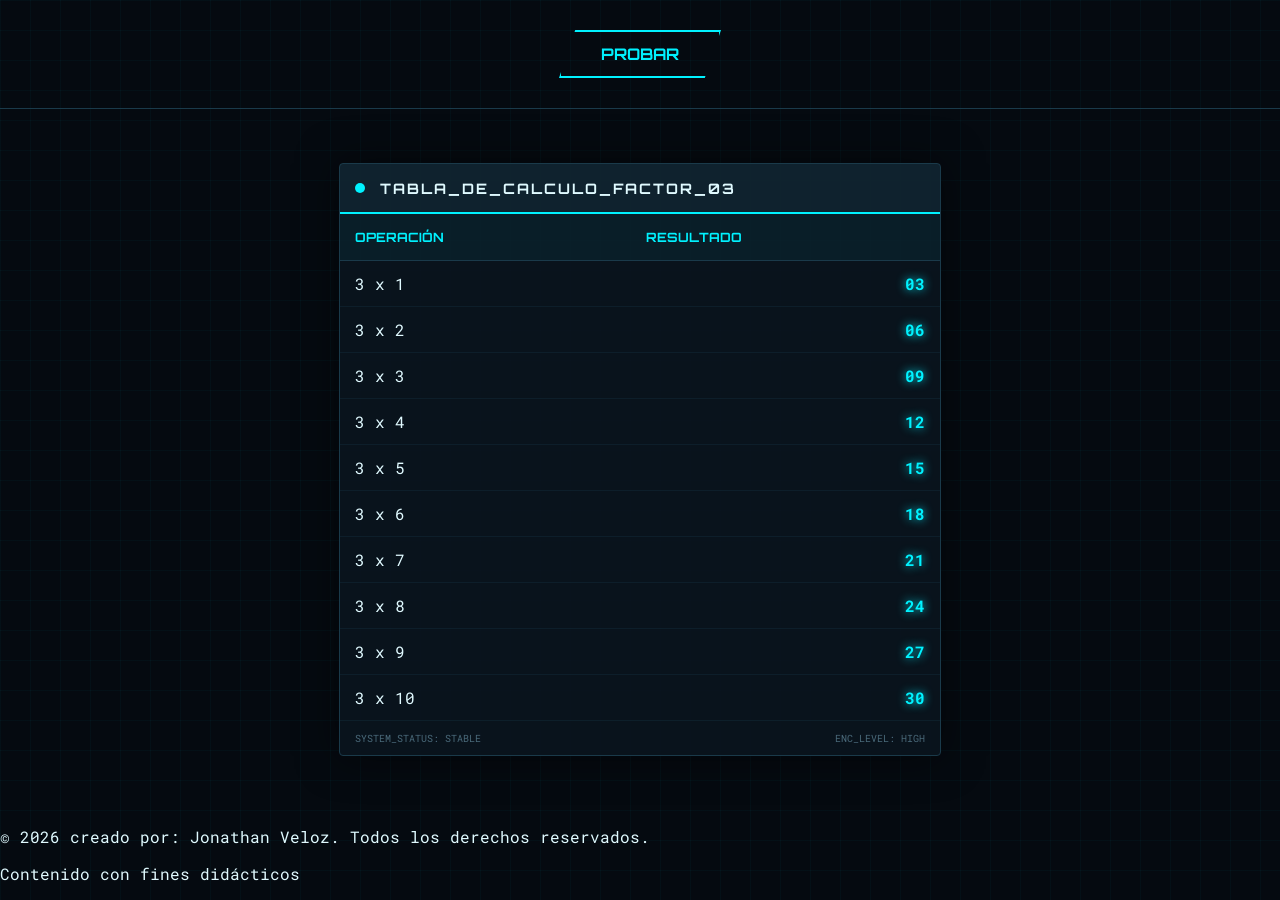
==== multiplicar.html @ 5f0f6cd4 "feat: first commit" ====
<!DOCTYPE html>
<html lang="es">
<head>
    <meta charset="UTF-8">
    <meta name="viewport" content="width=device-width, initial-scale=1.0">
    <title>Interface v3.0 - Tabla del 3</title>
    <link rel="stylesheet" href="multiplicar.css">
    <link href="https://fonts.googleapis.com/css2?family=Orbitron:wght@400;700&family=Roboto+Mono:wght@300;500&display=swap" rel="stylesheet">
</head>
<body>

    <div class="background-overlay"></div>

    <header class="main-header">
        <button class="btn-tech">PROBAR</button>
    </header>

    <main class="viewport">
        <div class="data-frame">
            <div class="frame-header">
                <span class="status-indicator"></span>
                <h1>TABLA_DE_CALCULO_FACTOR_03</h1>
            </div>
            
            <div class="table-container">
                <table class="tech-table">
                    <thead>
                        <tr>
                            <th>OPERACIÓN</th>
                            <th>RESULTADO</th>
                        </tr>
                    </thead>
                    <tbody>
                        <tr><td>3 x 1</td><td class="glow-cell">03</td></tr>
                        <tr><td>3 x 2</td><td class="glow-cell">06</td></tr>
                        <tr><td>3 x 3</td><td class="glow-cell">09</td></tr>
                        <tr><td>3 x 4</td><td class="glow-cell">12</td></tr>
                        <tr><td>3 x 5</td><td class="glow-cell">15</td></tr>
                        <tr><td>3 x 6</td><td class="glow-cell">18</td></tr>
                        <tr><td>3 x 7</td><td class="glow-cell">21</td></tr>
                        <tr><td>3 x 8</td><td class="glow-cell">24</td></tr>
                        <tr><td>3 x 9</td><td class="glow-cell">27</td></tr>
                        <tr><td>3 x 10</td><td class="glow-cell">30</td></tr>
                    </tbody>
                </table>
            </div>
            <div class="frame-footer">
                <span>SYSTEM_STATUS: STABLE</span>
                <span>ENC_LEVEL: HIGH</span>
            </div>
        </div>
    </main>

</body>
<footer>
<p>&copy; 2026 creado por: Jonathan Veloz. Todos los derechos reservados.</p>
<p>Contenido con fines didácticos</p>
</footer>
</html>
---- multiplicar.css ----
/* Variables de Estilo Tech */
:root {
    --neon-cyan: #00f2ff;
    --dark-bg: #050a10;
    --panel-bg: rgba(10, 20, 30, 0.9);
    --border-color: #1a3a4a;
    --font-header: 'Orbitron', sans-serif;
    --font-data: 'Roboto Mono', monospace;
}

body {
    background-color: var(--dark-bg);
    color: #e0faff;
    font-family: var(--font-data);
    margin: 0;
    min-height: 100vh;
    display: flex;
    flex-direction: column;
    overflow-x: hidden;
}

/* Efecto de fondo tecnológico */
.background-overlay {
    position: fixed;
    top: 0; left: 0; width: 100%; height: 100%;
    background-image: 
        linear-gradient(rgba(0, 242, 255, 0.03) 1px, transparent 1px),
        linear-gradient(90deg, rgba(0, 242, 255, 0.03) 1px, transparent 1px);
    background-size: 30px 30px;
    z-index: -1;
}

/* Header y Botón */
.main-header {
    padding: 30px;
    display: flex;
    justify-content: center;
    border-bottom: 1px solid var(--border-color);
}

.btn-tech {
    background: transparent;
    border: 2px solid var(--neon-cyan);
    color: var(--neon-cyan);
    padding: 12px 40px;
    font-family: var(--font-header);
    font-size: 1rem;
    font-weight: bold;
    cursor: pointer;
    box-shadow: 0 0 15px rgba(0, 242, 255, 0.2);
    clip-path: polygon(10% 0, 100% 0, 90% 100%, 0 100%);
    transition: all 0.3s ease;
}

.btn-tech:hover {
    background: var(--neon-cyan);
    color: var(--dark-bg);
    box-shadow: 0 0 30px var(--neon-cyan);
}

/* Contenedor Principal */
.viewport {
    flex: 1;
    display: flex;
    justify-content: center;
    align-items: center;
    padding: 20px;
}

.data-frame {
    width: 100%;
    max-width: 600px;
    background: var(--panel-bg);
    border: 1px solid var(--border-color);
    border-radius: 4px;
    position: relative;
    box-shadow: 0 0 40px rgba(0, 0, 0, 0.5);
}

.frame-header {
    background: rgba(26, 58, 74, 0.4);
    padding: 15px;
    display: flex;
    align-items: center;
    gap: 15px;
    border-bottom: 2px solid var(--neon-cyan);
}

.status-indicator {
    width: 10px; height: 10px;
    background: var(--neon-cyan);
    border-radius: 50%;
    animation: pulse 1.5s infinite;
}

h1 {
    font-family: var(--font-header);
    font-size: 0.9rem;
    margin: 0;
    letter-spacing: 2px;
}

/* Tabla de Datos */
.table-container {
    padding: 0;
}

.tech-table {
    width: 100%;
    border-collapse: collapse;
}

.tech-table th {
    background: rgba(0, 242, 255, 0.05);
    color: var(--neon-cyan);
    font-family: var(--font-header);
    font-size: 0.8rem;
    padding: 15px;
    text-align: left;
    border-bottom: 1px solid var(--border-color);
}

.tech-table td {
    padding: 12px 15px;
    border-bottom: 1px solid rgba(26, 58, 74, 0.3);
}

.glow-cell {
    color: var(--neon-cyan);
    text-shadow: 0 0 10px var(--neon-cyan);
    font-weight: bold;
    text-align: right;
}

.frame-footer {
    display: flex;
    justify-content: space-between;
    padding: 10px 15px;
    font-size: 0.65rem;
    color: #4a6a7a;
}

/* Animaciones y Responsive */
@keyframes pulse {
    0% { opacity: 1; }
    50% { opacity: 0.4; }
    100% { opacity: 1; }
}

@media (max-width: 500px) {
    .data-frame { width: 95%; }
    .btn-tech { padding: 10px 20px; font-size: 0.8rem; }
    .tech-table th, .tech-table td { padding: 10px; }
}
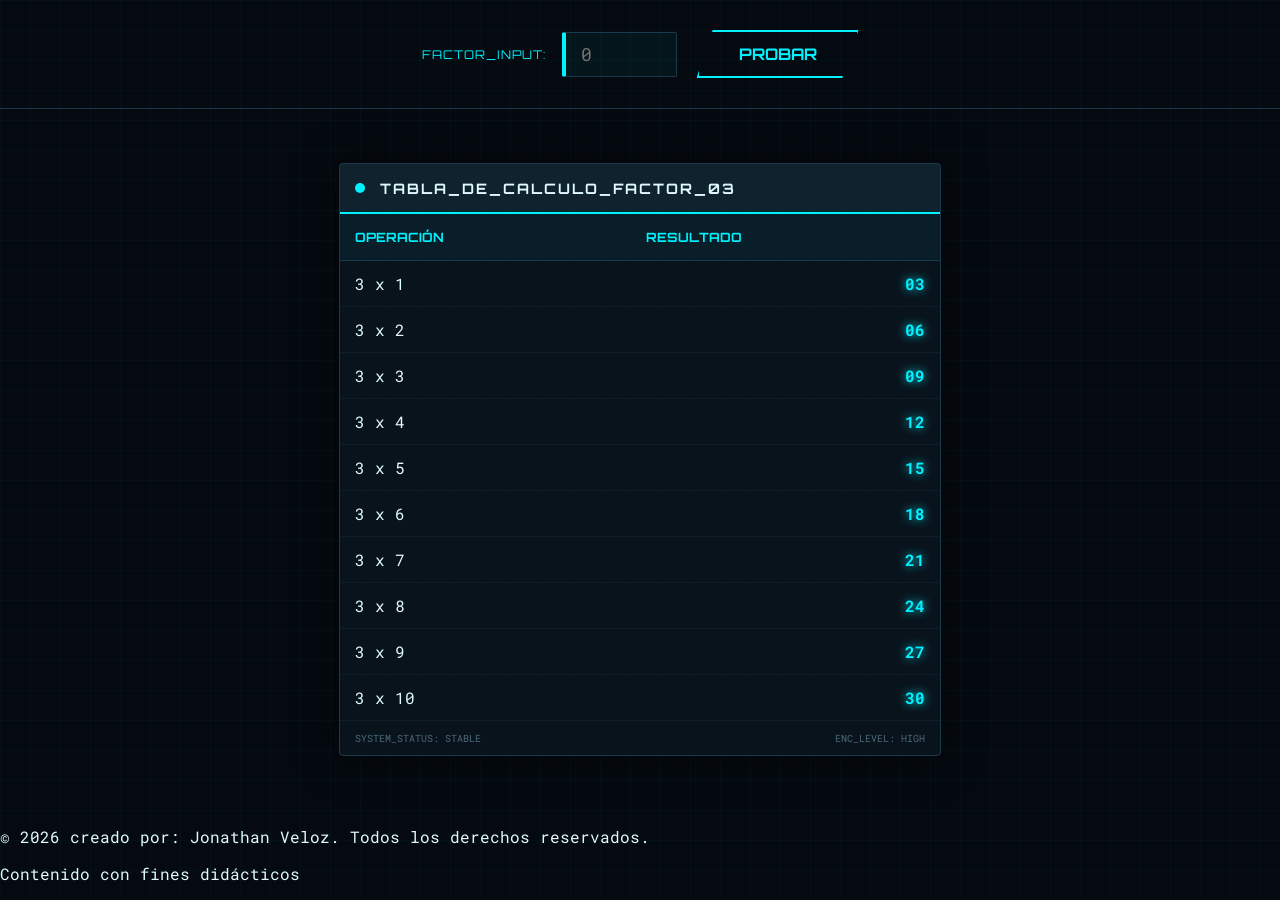
==== commit 52aa37f4: "feat: read the value entered in the text box" ====
--- a/multiplicar.html
+++ b/multiplicar.html
@@ -12,7 +12,11 @@
     <div class="background-overlay"></div>
 
     <header class="main-header">
-        <button class="btn-tech">PROBAR</button>
+        <div class="input-group">
+            <label for="numero-tabla" class="input-label">FACTOR_INPUT:</label>
+            <input type="number" id="numero-tabla" class="tech-input" placeholder="0" min="1" max="99">
+        </div>
+        <button class="btn-tech" onclick="generarTablas()">PROBAR</button>
     </header>
 
     <main class="viewport">
@@ -30,7 +34,7 @@
                             <th>RESULTADO</th>
                         </tr>
                     </thead>
-                    <tbody>
+                    <tbody id="contenedor-tabla">
                         <tr><td>3 x 1</td><td class="glow-cell">03</td></tr>
                         <tr><td>3 x 2</td><td class="glow-cell">06</td></tr>
                         <tr><td>3 x 3</td><td class="glow-cell">09</td></tr>
@@ -50,7 +54,7 @@
             </div>
         </div>
     </main>
-
+    <script src="multiplicar.js"></script>
 </body>
 <footer>
 <p>&copy; 2026 creado por: Jonathan Veloz. Todos los derechos reservados.</p>
--- a/multiplicar.css
+++ b/multiplicar.css
@@ -151,4 +151,58 @@
     .data-frame { width: 95%; }
     .btn-tech { padding: 10px 20px; font-size: 0.8rem; }
     .tech-table th, .tech-table td { padding: 10px; }
+}
+
+/* Grupo de entrada de datos */
+.input-group {
+    display: flex;
+    align-items: center;
+    gap: 15px;
+    margin-right: 20px;
+}
+
+.input-label {
+    font-family: var(--font-header);
+    font-size: 0.75rem;
+    color: var(--neon-cyan);
+    letter-spacing: 1px;
+}
+
+/* Caja de texto Estilo Tech */
+.tech-input {
+    background: rgba(0, 242, 255, 0.05);
+    border: 1px solid var(--border-color);
+    border-left: 4px solid var(--neon-cyan); /* Acento lateral */
+    color: var(--neon-cyan);
+    font-family: var(--font-data);
+    padding: 10px 15px;
+    outline: none;
+    width: 80px;
+    font-size: 1.1rem;
+    transition: all 0.3s ease;
+    border-radius: 2px;
+}
+
+.tech-input:focus {
+    border-color: var(--neon-cyan);
+    box-shadow: 0 0 15px rgba(0, 242, 255, 0.3);
+    background: rgba(0, 242, 255, 0.1);
+}
+
+/* Quitar las flechas por defecto del input number (opcional) */
+.tech-input::-webkit-inner-spin-button, 
+.tech-input::-webkit-outer-spin-button { 
+    -webkit-appearance: none; 
+    margin: 0; 
+}
+
+/* Ajuste responsive para móviles */
+@media (max-width: 500px) {
+    .main-header {
+        flex-direction: column;
+        gap: 20px;
+    }
+    .input-group {
+        margin-right: 0;
+    }
 }
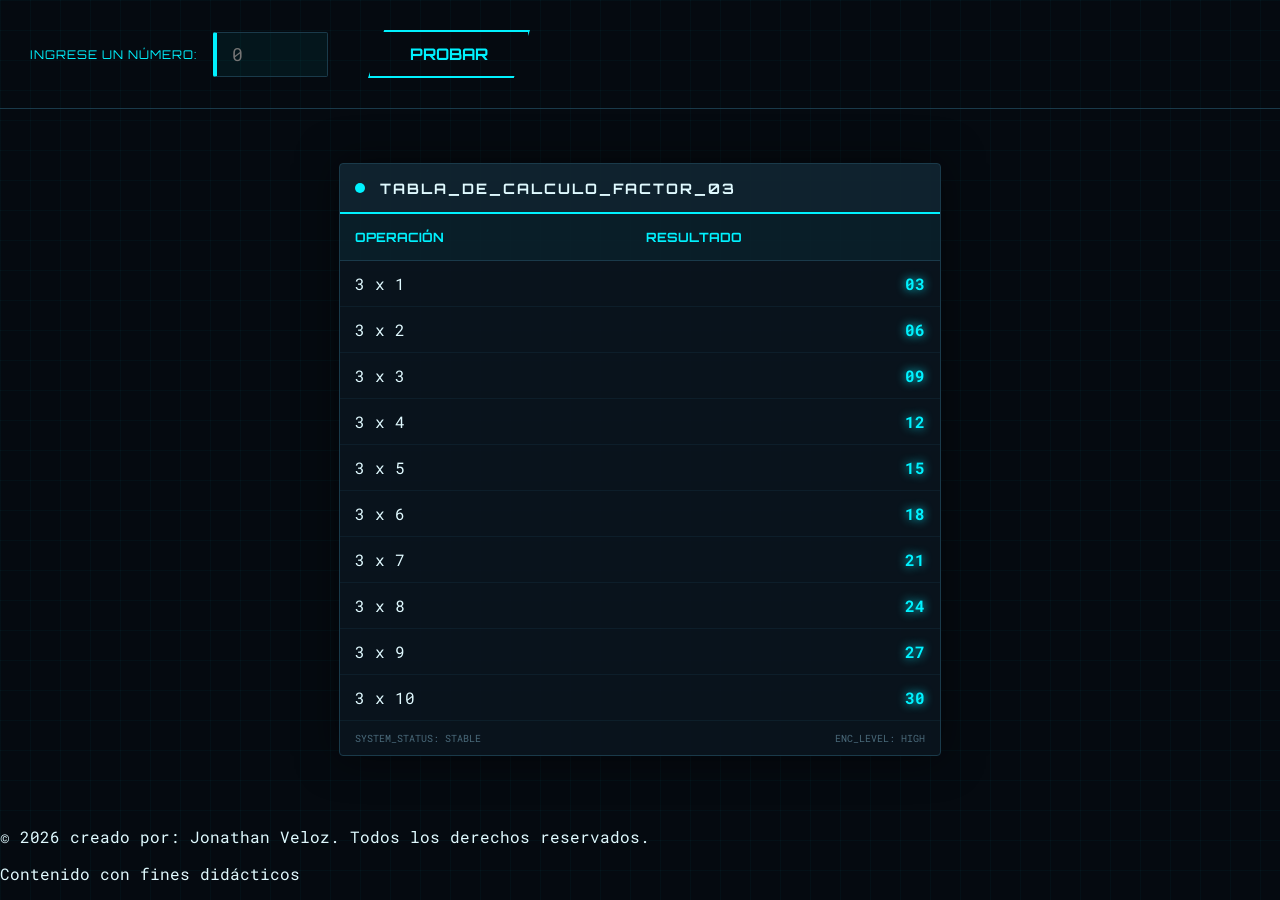
==== commit 34865b29: "feat: changes to text style and boxes" ====
--- a/multiplicar.html
+++ b/multiplicar.html
@@ -13,7 +13,7 @@
 
     <header class="main-header">
         <div class="input-group">
-            <label for="numero-tabla" class="input-label">FACTOR_INPUT:</label>
+            <label for="numero-tabla" class="input-label">INGRESE UN NÚMERO:</label>
             <input type="number" id="numero-tabla" class="tech-input" placeholder="0" min="1" max="99">
         </div>
         <button class="btn-tech" onclick="generarTablas()">PROBAR</button>
--- a/multiplicar.css
+++ b/multiplicar.css
@@ -34,7 +34,9 @@
 .main-header {
     padding: 30px;
     display: flex;
-    justify-content: center;
+    justify-content: flex-start; /* Esto mueve todo a la izquierda */
+    align-items: center;         /* Mantiene los elementos centrados verticalmente entre sí */
+    gap: 20px;                   /* Espacio entre el grupo del input y el botón */
     border-bottom: 1px solid var(--border-color);
 }
 
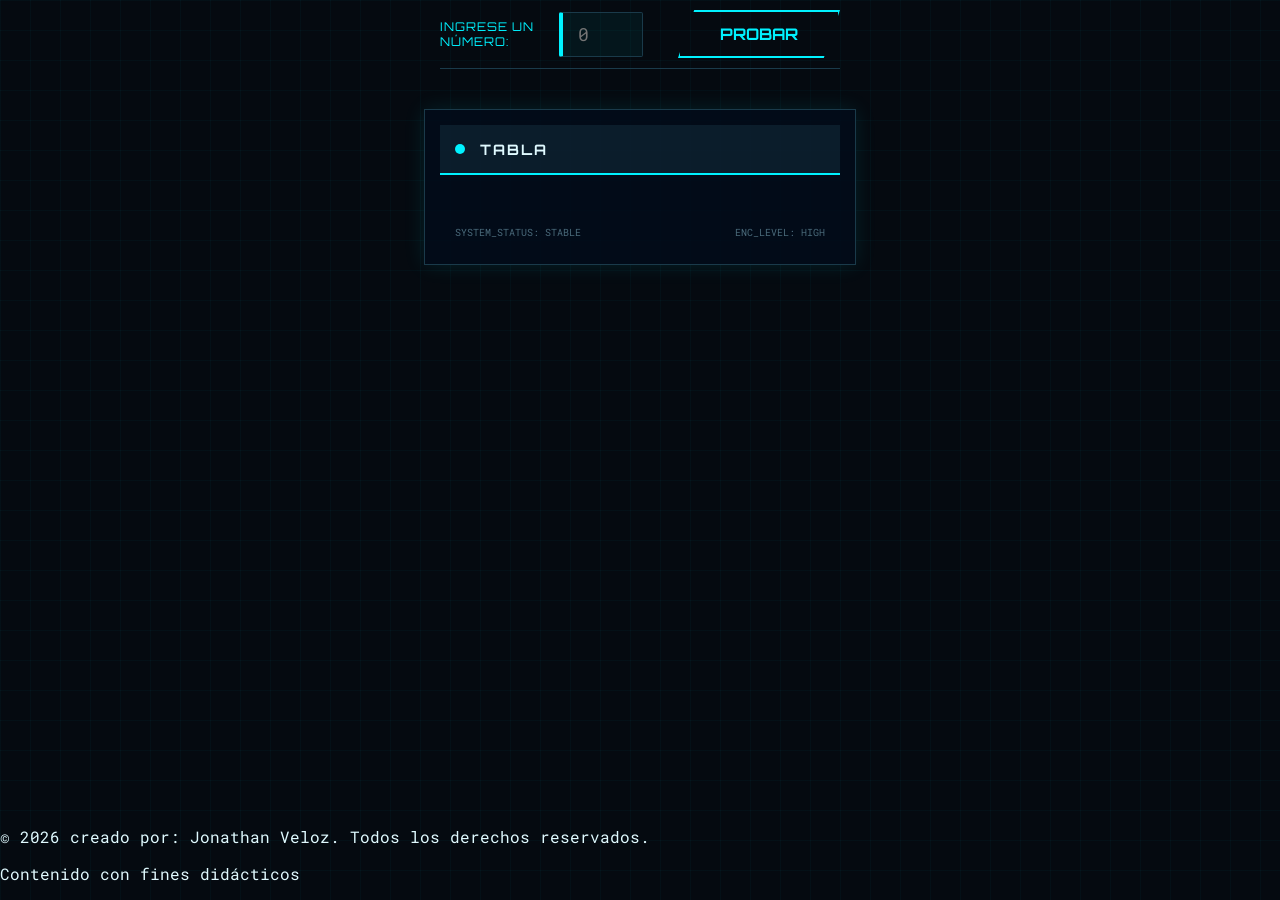
==== commit 8c624a0d: "feat: style change in the result section" ====
--- a/multiplicar.html
+++ b/multiplicar.html
@@ -3,7 +3,7 @@
 <head>
     <meta charset="UTF-8">
     <meta name="viewport" content="width=device-width, initial-scale=1.0">
-    <title>Interface v3.0 - Tabla del 3</title>
+    <title>Interface v3.0 - Generador de Tablas</title>
     <link rel="stylesheet" href="multiplicar.css">
     <link href="https://fonts.googleapis.com/css2?family=Orbitron:wght@400;700&family=Roboto+Mono:wght@300;500&display=swap" rel="stylesheet">
 </head>
@@ -23,41 +23,24 @@
         <div class="data-frame">
             <div class="frame-header">
                 <span class="status-indicator"></span>
-                <h1>TABLA_DE_CALCULO_FACTOR_03</h1>
+                <h1 id="titulo-tabla">TABLA</h1>
             </div>
-            
-            <div class="table-container">
-                <table class="tech-table">
-                    <thead>
-                        <tr>
-                            <th>OPERACIÓN</th>
-                            <th>RESULTADO</th>
-                        </tr>
-                    </thead>
-                    <tbody id="contenedor-tabla">
-                        <tr><td>3 x 1</td><td class="glow-cell">03</td></tr>
-                        <tr><td>3 x 2</td><td class="glow-cell">06</td></tr>
-                        <tr><td>3 x 3</td><td class="glow-cell">09</td></tr>
-                        <tr><td>3 x 4</td><td class="glow-cell">12</td></tr>
-                        <tr><td>3 x 5</td><td class="glow-cell">15</td></tr>
-                        <tr><td>3 x 6</td><td class="glow-cell">18</td></tr>
-                        <tr><td>3 x 7</td><td class="glow-cell">21</td></tr>
-                        <tr><td>3 x 8</td><td class="glow-cell">24</td></tr>
-                        <tr><td>3 x 9</td><td class="glow-cell">27</td></tr>
-                        <tr><td>3 x 10</td><td class="glow-cell">30</td></tr>
-                    </tbody>
-                </table>
-            </div>
+
+            <div id="contenedor-tabla">
+                </div>
+
             <div class="frame-footer">
                 <span>SYSTEM_STATUS: STABLE</span>
                 <span>ENC_LEVEL: HIGH</span>
             </div>
         </div>
     </main>
+
     <script src="multiplicar.js"></script>
+
+    <footer>
+        <p>&copy; 2026 creado por: Jonathan Veloz. Todos los derechos reservados.</p>
+        <p>Contenido con fines didácticos</p>
+    </footer>
 </body>
-<footer>
-<p>&copy; 2026 creado por: Jonathan Veloz. Todos los derechos reservados.</p>
-<p>Contenido con fines didácticos</p>
-</footer>
 </html>
--- a/multiplicar.css
+++ b/multiplicar.css
@@ -32,12 +32,15 @@
 
 /* Header y Botón */
 .main-header {
-    padding: 30px;
-    display: flex;
-    justify-content: flex-start; /* Esto mueve todo a la izquierda */
-    align-items: center;         /* Mantiene los elementos centrados verticalmente entre sí */
-    gap: 20px;                   /* Espacio entre el grupo del input y el botón */
+    display: flex;
+    justify-content: flex-start;
+    align-items: center;
+    gap: 15px;
     border-bottom: 1px solid var(--border-color);
+    width: 100%;
+    max-width: 400px; /* Reducido de 600px a 400px */
+    margin: 0 auto 20px auto;
+    padding: 10px 0;
 }
 
 .btn-tech {
@@ -64,19 +67,21 @@
 .viewport {
     flex: 1;
     display: flex;
-    justify-content: center;
-    align-items: center;
+    flex-direction: column; /* Cambiamos a columna para que el header esté arriba y la tabla abajo */
+    align-items: center;    /* Centra ambos bloques horizontalmente en la pantalla */
     padding: 20px;
 }
 
 .data-frame {
-    width: 100%;
-    max-width: 600px;
-    background: var(--panel-bg);
+    background: rgba(2, 12, 27, 0.8);
     border: 1px solid var(--border-color);
-    border-radius: 4px;
+    width: 100%;
+    max-width: 400px; /* Coincide con el header para que queden alineados */
+    margin: 0 auto;
+    padding: 15px;    /* Reducimos el espacio interno para que se vea más pequeña */
+    box-shadow: 0 0 20px rgba(0, 242, 255, 0.1);
     position: relative;
-    box-shadow: 0 0 40px rgba(0, 0, 0, 0.5);
+    overflow: hidden;
 }
 
 .frame-header {
@@ -207,4 +212,41 @@
     .input-group {
         margin-right: 0;
     }
+}
+
+/* Contenedor de las filas */
+#contenedor-tabla {
+    display: flex;
+    flex-direction: column;
+    gap: 15px;
+    padding: 20px;
+}
+
+/* Fila que contiene las dos cápsulas */
+.result-row {
+    display: flex;
+    gap: 20px;
+    width: 100%;
+}
+
+/* Estilo exacto a la imagen: Cápsulas */
+.capsule {
+    flex: 1;
+    background: rgba(16, 32, 26, 0.6); /* Fondo oscuro verdoso */
+    border: 1.5px solid #2ecc71;      /* Borde verde esmeralda */
+    color: #ffffff;                    /* Texto blanco para legibilidad */
+    padding: 15px;
+    border-radius: 50px;              /* Bordes totalmente redondeados */
+    text-align: center;
+    font-family: 'Roboto Mono', monospace;
+    font-weight: bold;
+    font-size: 1.1rem;
+    box-shadow: 0 0 15px rgba(46, 204, 113, 0.2); /* Resplandor suave verde */
+    transition: all 0.3s ease;
+}
+
+.capsule:hover {
+    background: rgba(46, 204, 113, 0.1);
+    box-shadow: 0 0 25px rgba(46, 204, 113, 0.4);
+    transform: translateY(-2px);
 }
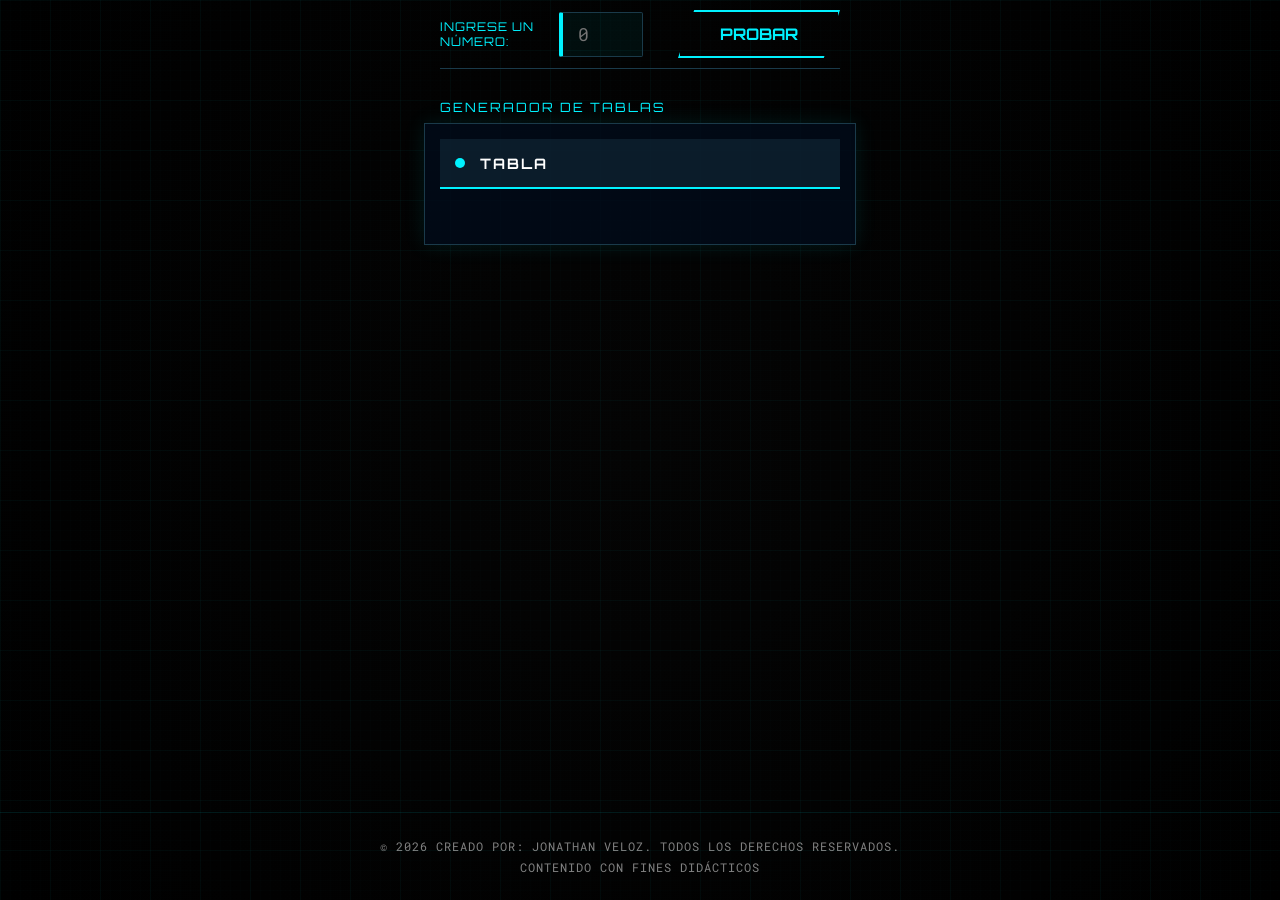
==== commit dfd3e29a: "feat: modification of the overall style of the exercise" ====
--- a/multiplicar.html
+++ b/multiplicar.html
@@ -20,6 +20,7 @@
     </header>
 
     <main class="viewport">
+        <p class="section-title">Generador de tablas</p>
         <div class="data-frame">
             <div class="frame-header">
                 <span class="status-indicator"></span>
@@ -29,9 +30,6 @@
             <div id="contenedor-tabla">
                 </div>
 
-            <div class="frame-footer">
-                <span>SYSTEM_STATUS: STABLE</span>
-                <span>ENC_LEVEL: HIGH</span>
             </div>
         </div>
     </main>
--- a/multiplicar.css
+++ b/multiplicar.css
@@ -9,25 +9,37 @@
 }
 
 body {
-    background-color: var(--dark-bg);
-    color: #e0faff;
-    font-family: var(--font-data);
     margin: 0;
+    padding: 0;
+    background-color: #000000; 
+
+    /* REJILLA REFORZADA */
+    background-image: 
+        /* Rejilla principal (más marcada) */
+        linear-gradient(rgba(0, 242, 255, 0.15) 1.5px, transparent 1.5px),
+        linear-gradient(90deg, rgba(0, 242, 255, 0.15) 1.5px, transparent 1.5px),
+        /* Rejilla secundaria (más fina para detalle) */
+        linear-gradient(rgba(0, 242, 255, 0.05) 1px, transparent 1px),
+        linear-gradient(90deg, rgba(0, 242, 255, 0.05) 1px, transparent 1px);
+    
+    background-size: 50px 50px, 50px 50px, 10px 10px, 10px 10px;
+    
+    color: #ffffff;
     min-height: 100vh;
     display: flex;
     flex-direction: column;
-    overflow-x: hidden;
 }
 
 /* Efecto de fondo tecnológico */
 .background-overlay {
     position: fixed;
-    top: 0; left: 0; width: 100%; height: 100%;
-    background-image: 
-        linear-gradient(rgba(0, 242, 255, 0.03) 1px, transparent 1px),
-        linear-gradient(90deg, rgba(0, 242, 255, 0.03) 1px, transparent 1px);
-    background-size: 30px 30px;
+    top: 0;
+    left: 0;
+    width: 100%;
+    height: 100%;
+    background: radial-gradient(circle at 50% 50%, #050505 0%, #000000 100%);
     z-index: -1;
+    opacity: 0.8;
 }
 
 /* Header y Botón */
@@ -41,6 +53,7 @@
     max-width: 400px; /* Reducido de 600px a 400px */
     margin: 0 auto 20px auto;
     padding: 10px 0;
+    margin-bottom: 10px;
 }
 
 .btn-tech {
@@ -67,9 +80,12 @@
 .viewport {
     flex: 1;
     display: flex;
-    flex-direction: column; /* Cambiamos a columna para que el header esté arriba y la tabla abajo */
-    align-items: center;    /* Centra ambos bloques horizontalmente en la pantalla */
-    padding: 20px;
+    flex-direction: column;
+    align-items: center;
+    
+    /* CAMBIOS AQUÍ: Reducimos el espacio superior */
+    padding-top: 20px;     
+    justify-content: flex-start; 
 }
 
 .data-frame {
@@ -249,4 +265,39 @@
     background: rgba(46, 204, 113, 0.1);
     box-shadow: 0 0 25px rgba(46, 204, 113, 0.4);
     transform: translateY(-2px);
+}
+
+.section-title {
+    width: 100%;
+    max-width: 400px; /* Misma medida que tu data-frame para que coincidan */
+    text-align: left;
+    margin-top: 0;         
+    margin-bottom: 8px;    
+    font-family: 'Orbitron', sans-serif;
+    color: var(--neon-cyan); /* O el verde esmeralda si lo prefieres */
+    font-size: 0.8rem;
+    letter-spacing: 2px;
+    text-transform: uppercase;
+    
+}
+
+footer {
+    width: 100%;
+    padding: 20px 0;
+    margin-top: auto; 
+    text-align: center; 
+    border-top: 1px solid rgba(0, 242, 255, 0.1); 
+}
+
+footer p {
+    font-family: 'Roboto Mono', monospace;
+    color: rgba(255, 255, 255, 0.5); 
+    font-size: 0.75rem; 
+    margin: 5px 0;     
+    letter-spacing: 1px;
+    text-transform: uppercase; 
+}
+
+footer p strong {
+    color: var(--neon-cyan); 
 }
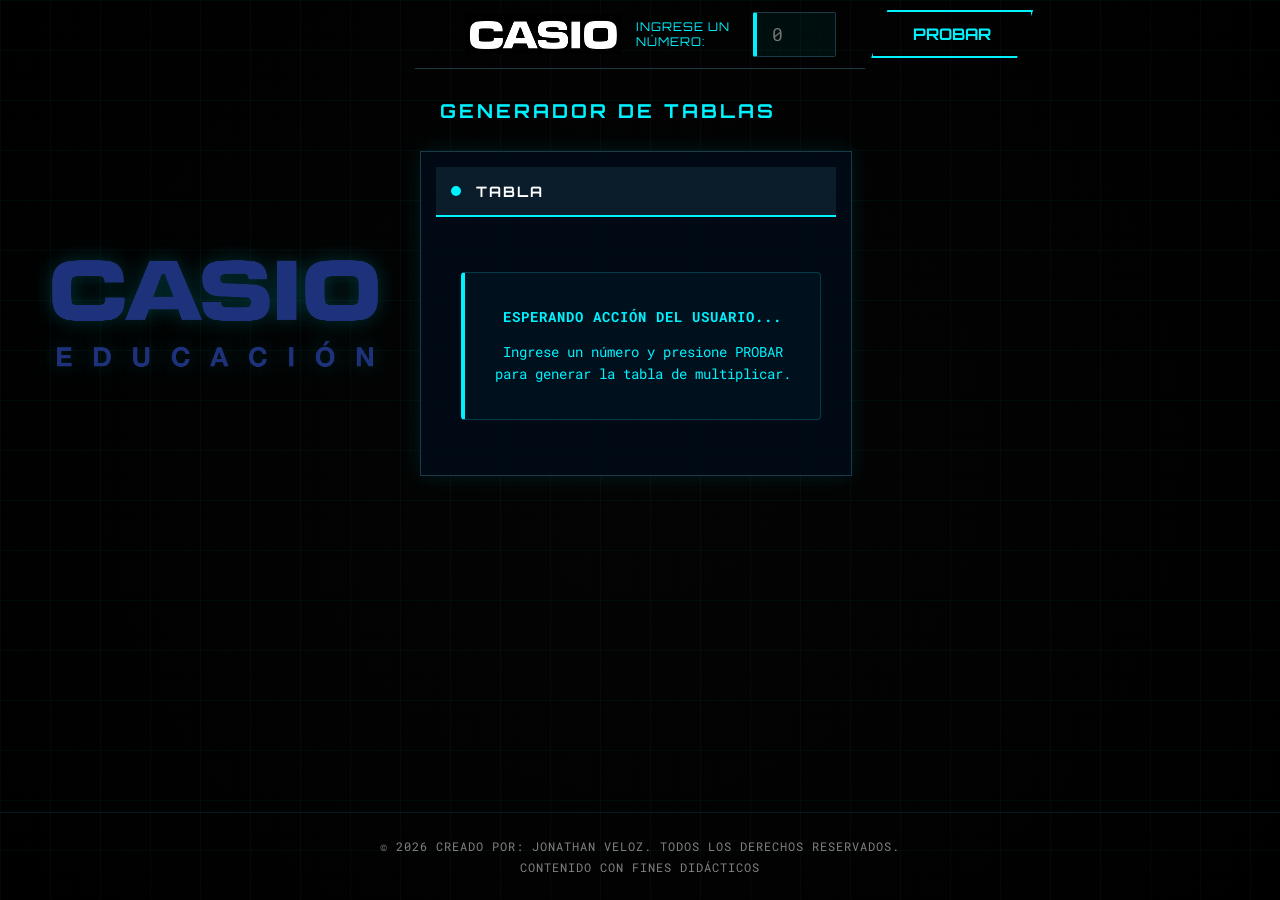
==== commit a31d9415: "feat: changes to the style and interface" ====
--- a/multiplicar.html
+++ b/multiplicar.html
@@ -1,18 +1,23 @@
 <!DOCTYPE html>
 <html lang="es">
+
 <head>
     <meta charset="UTF-8">
     <meta name="viewport" content="width=device-width, initial-scale=1.0">
     <title>Interface v3.0 - Generador de Tablas</title>
     <link rel="stylesheet" href="multiplicar.css">
-    <link href="https://fonts.googleapis.com/css2?family=Orbitron:wght@400;700&family=Roboto+Mono:wght@300;500&display=swap" rel="stylesheet">
+    <link
+        href="https://fonts.googleapis.com/css2?family=Orbitron:wght@400;700&family=Roboto+Mono:wght@300;500&display=swap"
+        rel="stylesheet">
 </head>
+
 <body>
 
     <div class="background-overlay"></div>
 
     <header class="main-header">
         <div class="input-group">
+            <img src="logo Casio.jpg" alt="Casio Logo" class="brand-logo">
             <label for="numero-tabla" class="input-label">INGRESE UN NÚMERO:</label>
             <input type="number" id="numero-tabla" class="tech-input" placeholder="0" min="1" max="99">
         </div>
@@ -21,17 +26,23 @@
 
     <main class="viewport">
         <p class="section-title">Generador de tablas</p>
-        <div class="data-frame">
-            <div class="frame-header">
-                <span class="status-indicator"></span>
-                <h1 id="titulo-tabla">TABLA</h1>
-            </div>
+        <div class="content-container">
 
-            <div id="contenedor-tabla">
+            <img src="casioed.png" alt="Decoración Izquierda" class="side-image">
+            <div class="data-frame">
+                <div class="frame-header">
+                    <span class="status-indicator"></span>
+                    <h1 id="titulo-tabla">TABLA</h1>
                 </div>
 
+                <div id="contenedor-tabla">
+                    <div id="mensaje-bienvenida" class="info-welcome">
+                        <p>ESPERANDO ACCIÓN DEL USUARIO...</p>
+                        <p>Ingrese un número y presione PROBAR para generar la tabla de multiplicar.</p>
+                    </div>
+
+                </div>
             </div>
-        </div>
     </main>
 
     <script src="multiplicar.js"></script>
@@ -41,4 +52,5 @@
         <p>Contenido con fines didácticos</p>
     </footer>
 </body>
+
 </html>
--- a/multiplicar.css
+++ b/multiplicar.css
@@ -21,9 +21,9 @@
         /* Rejilla secundaria (más fina para detalle) */
         linear-gradient(rgba(0, 242, 255, 0.05) 1px, transparent 1px),
         linear-gradient(90deg, rgba(0, 242, 255, 0.05) 1px, transparent 1px);
-    
+        
     background-size: 50px 50px, 50px 50px, 10px 10px, 10px 10px;
-    
+        
     color: #ffffff;
     min-height: 100vh;
     display: flex;
@@ -54,6 +54,7 @@
     margin: 0 auto 20px auto;
     padding: 10px 0;
     margin-bottom: 10px;
+    padding-left: 50px;
 }
 
 .btn-tech {
@@ -91,13 +92,17 @@
 .data-frame {
     background: rgba(2, 12, 27, 0.8);
     border: 1px solid var(--border-color);
-    width: 100%;
+    width: 95%;
     max-width: 400px; /* Coincide con el header para que queden alineados */
     margin: 0 auto;
     padding: 15px;    /* Reducimos el espacio interno para que se vea más pequeña */
     box-shadow: 0 0 20px rgba(0, 242, 255, 0.1);
     position: relative;
     overflow: hidden;
+    margin-bottom: 10px;
+
+    margin: 0;              /* Quitamos el margin auto para que flex trabaje mejor */
+    min-width: 400px;
 }
 
 .frame-header {
@@ -181,7 +186,7 @@
     display: flex;
     align-items: center;
     gap: 15px;
-    margin-right: 20px;
+    margin-right: 20px; 
 }
 
 .input-label {
@@ -234,30 +239,31 @@
 #contenedor-tabla {
     display: flex;
     flex-direction: column;
-    gap: 15px;
-    padding: 20px;
+    gap: 20px;       /* Aumentamos el espacio vertical entre cada par de cápsulas */
+    padding: 25px 25px 10px 25px;   /* Más aire respecto a los bordes de la ventana principal */
 }
 
 /* Fila que contiene las dos cápsulas */
 .result-row {
     display: flex;
-    gap: 20px;
+    gap: 25px;       /* Espacio horizontal entre la cápsula impar y la par */
     width: 100%;
 }
 
 /* Estilo exacto a la imagen: Cápsulas */
 .capsule {
     flex: 1;
-    background: rgba(16, 32, 26, 0.6); /* Fondo oscuro verdoso */
-    border: 1.5px solid #2ecc71;      /* Borde verde esmeralda */
-    color: #ffffff;                    /* Texto blanco para legibilidad */
-    padding: 15px;
-    border-radius: 50px;              /* Bordes totalmente redondeados */
+    padding: 18px;   /* Hace que la cápsula sea un poco más robusta y el texto no toque los bordes */
+    
+    /* Mantenemos tus estilos anteriores */
+    background: rgba(16, 32, 26, 0.6);
+    border: 1.5px solid #2ecc71;
+    color: #ffffff;
+    border-radius: 50px;
     text-align: center;
     font-family: 'Roboto Mono', monospace;
     font-weight: bold;
-    font-size: 1.1rem;
-    box-shadow: 0 0 15px rgba(46, 204, 113, 0.2); /* Resplandor suave verde */
+    box-shadow: 0 0 15px rgba(46, 204, 113, 0.2);
     transition: all 0.3s ease;
 }
 
@@ -275,8 +281,9 @@
     margin-bottom: 8px;    
     font-family: 'Orbitron', sans-serif;
     color: var(--neon-cyan); /* O el verde esmeralda si lo prefieres */
-    font-size: 0.8rem;
-    letter-spacing: 2px;
+    font-size: 1.2rem;
+    font-weight: bold;
+    letter-spacing: 3px;
     text-transform: uppercase;
     
 }
@@ -300,4 +307,68 @@
 
 footer p strong {
     color: var(--neon-cyan); 
+}
+
+.brand-logo {
+    height: 40px;        
+    width: auto;         
+    filter: brightness(1.2); 
+    object-fit: contain;
+}
+
+.error-msg {
+    width: 90%;             /* No ocupa todo el ancho para no pegar a los bordes */
+    max-width: 350px;       /* Evita que se estire demasiado */
+    margin: 20px auto;      /* Centra el bloque mismo */
+    padding: 20px;
+    background: rgba(255, 68, 68, 0.05); 
+    border: 1px dashed #ff4444;
+    color: #ff4444;
+    font-family: 'Roboto Mono', monospace;
+    font-size: 0.85rem;
+    line-height: 1.6;
+    text-align: center;     /* Centra el texto dentro de la caja */
+    border-radius: 12px;
+    box-shadow: 0 0 15px rgba(255, 68, 68, 0.1);
+}
+
+.info-welcome {
+    width: 90%;
+    max-width: 380px;
+    margin: 30px auto;
+    padding: 20px;
+    background: rgba(0, 242, 255, 0.03); /* Un azul cian muy suave */
+    border: 1px solid rgba(0, 242, 255, 0.2);
+    border-left: 4px solid var(--neon-cyan); /* Detalle de terminal */
+    color: var(--neon-cyan);
+    font-family: 'Roboto Mono', monospace;
+    font-size: 0.85rem;
+    line-height: 1.6;
+    text-align: center;
+    border-radius: 4px;
+}
+
+.info-welcome p:first-child {
+    font-weight: bold;
+    margin-bottom: 10px;
+    letter-spacing: 1px;
+}
+
+.content-container {
+    display: flex;
+    align-items: center;    /* Centra la imagen verticalmente respecto a la ventana */
+    justify-content: flex-start; /* Centra ambos elementos en el medio de la pantalla */
+    padding-left: 80px;
+    gap: 30px;              /* Espacio de separación entre la imagen y la ventana */
+    width: 100%;
+    margin-top: 20px;
+}
+
+/* Estilo para la imagen del lado izquierdo */
+.side-image {
+    width: 350px;           /* Ajusta el ancho según el tamaño de tu imagen */
+    height: auto;
+    filter: brightness(0.1) grayscale(0.2);           /* Mantiene la proporción */
+    border-radius: 10px;    /* Opcional: bordes redondeados */
+    filter: drop-shadow(0 0 10px rgba(0, 242, 255, 0.2)); /* Opcional: brillo neón */
 }
